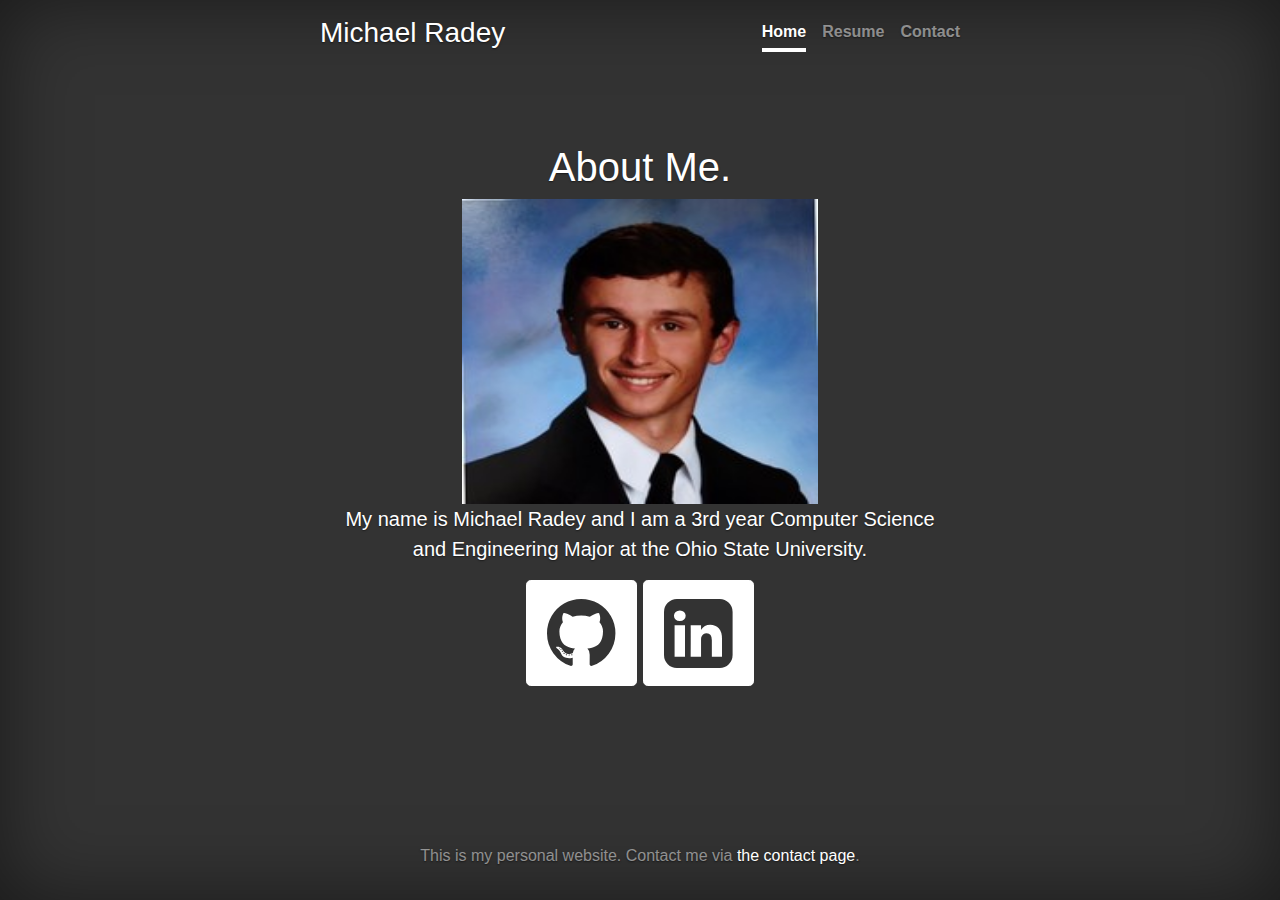
==== index.html @ 1a1728e3 "Added contact form and updated footer" ====
<!doctype html>
<html lang="en">
  <head>
    <meta charset="utf-8">
    <meta name="viewport" content="width=device-width, initial-scale=1, shrink-to-fit=no">
    <meta name="description" content="">
    <meta name="author" content="">

    <title>Michael Radey</title>

    <link rel="stylesheet" href="https://maxcdn.bootstrapcdn.com/bootstrap/4.0.0/css/bootstrap.min.css" integrity="sha384-Gn5384xqQ1aoWXA+058RXPxPg6fy4IWvTNh0E263XmFcJlSAwiGgFAW/dAiS6JXm" crossorigin="anonymous">


    <!-- Custom styles for this template -->
    <link href="cover.css" rel="stylesheet">

    <link rel="stylesheet" href="https://cdnjs.cloudflare.com/ajax/libs/font-awesome/4.7.0/css/font-awesome.min.css">
  </head>

  <body class="text-center">

    <div class="cover-container d-flex w-100 h-100 p-3 mx-auto flex-column">
      <header class="masthead mb-auto">
        <div class="inner">
          <h3 class="masthead-brand">Michael Radey</h3>
          <nav class="nav nav-masthead justify-content-center">
            <a class="nav-link active" href="#">Home</a>
            <a class="nav-link" href="resume.html">Resume</a>
            <a class="nav-link" href="contact.html">Contact</a>
          </nav>
        </div>
      </header>

      <main role="main" class="inner cover">
        <h1 class="cover-heading">About Me.</h1>
        <img src="documents/LinkedInPic.jpg" height="50%" width="60%" alt="my_pic"/>
        <p class="lead">My name is Michael Radey and I am a 3rd year Computer Science and Engineering Major at the Ohio State University.</p>
        <p class="lead">
          <a href="https://github.com/mradey" class="btn btn-lg btn-secondary"> <i class="fa fa-github fa-4x" aria-hidden="true"></i></a>
          <a href="https://www.linkedin.com/in/michael-radey/" class="btn btn-lg btn-secondary"><i class="fa fa-linkedin-square fa-4x" aria-hidden="true"></i></a>
        </p>
      </main>

      <footer class="mastfoot mt-auto">
        <div class="inner">
          <p>This is my personal website.  Contact me via <a href="contact.html">the contact page</a>.</p>
        </div>
      </footer>
    </div>


    <!-- Bootstrap core JavaScript
    ================================================== -->
    <!-- Placed at the end of the document so the pages load faster -->
    <script src="https://code.jquery.com/jquery-3.2.1.slim.min.js" integrity="sha384-KJ3o2DKtIkvYIK3UENzmM7KCkRr/rE9/Qpg6aAZGJwFDMVNA/GpGFF93hXpG5KkN" crossorigin="anonymous"></script>
    <script src="https://cdnjs.cloudflare.com/ajax/libs/popper.js/1.12.9/umd/popper.min.js" integrity="sha384-ApNbgh9B+Y1QKtv3Rn7W3mgPxhU9K/ScQsAP7hUibX39j7fakFPskvXusvfa0b4Q" crossorigin="anonymous"></script>
    <script src="https://maxcdn.bootstrapcdn.com/bootstrap/4.0.0/js/bootstrap.min.js" integrity="sha384-JZR6Spejh4U02d8jOt6vLEHfe/JQGiRRSQQxSfFWpi1MquVdAyjUar5+76PVCmYl" crossorigin="anonymous"></script>
  </body>
</html>
---- cover.css ----
/*
 * Globals
 */

/* Links */
a,
a:focus,
a:hover {
  color: #fff;
}

/* Custom default button */
.btn-secondary,
.btn-secondary:hover,
.btn-secondary:focus {
  color: #333;
  text-shadow: none; /* Prevent inheritance from `body` */
  background-color: #fff;
  border: .05rem solid #fff;
}


/*
 * Base structure
 */

html,
body {
  height: 100%;
  background-color: #333;
}

body {
  display: -ms-flexbox;
  display: flex;
  color: #fff;
  text-shadow: 0 .05rem .1rem rgba(0, 0, 0, .5);
  box-shadow: inset 0 0 5rem rgba(0, 0, 0, .5);
}

.cover-container {
  max-width: 42em;
}


/*
 * Header
 */
.masthead {
  margin-bottom: 2rem;
}

.masthead-brand {
  margin-bottom: 0;
}

.nav-masthead .nav-link {
  padding: .25rem 0;
  font-weight: 700;
  color: rgba(255, 255, 255, .5);
  background-color: transparent;
  border-bottom: .25rem solid transparent;
}

.nav-masthead .nav-link:hover,
.nav-masthead .nav-link:focus {
  border-bottom-color: rgba(255, 255, 255, .25);
}

.nav-masthead .nav-link + .nav-link {
  margin-left: 1rem;
}

.nav-masthead .active {
  color: #fff;
  border-bottom-color: #fff;
}

@media (min-width: 48em) {
  .masthead-brand {
    float: left;
  }
  .nav-masthead {
    float: right;
  }
}


/*
 * Cover
 */
.cover {
  padding: 0 1.5rem;
}
.cover .btn-lg {
  padding: .75rem 1.25rem;
  font-weight: 700;
}


/*
 * Footer
 */
.mastfoot {
  color: rgba(255, 255, 255, .5);
}
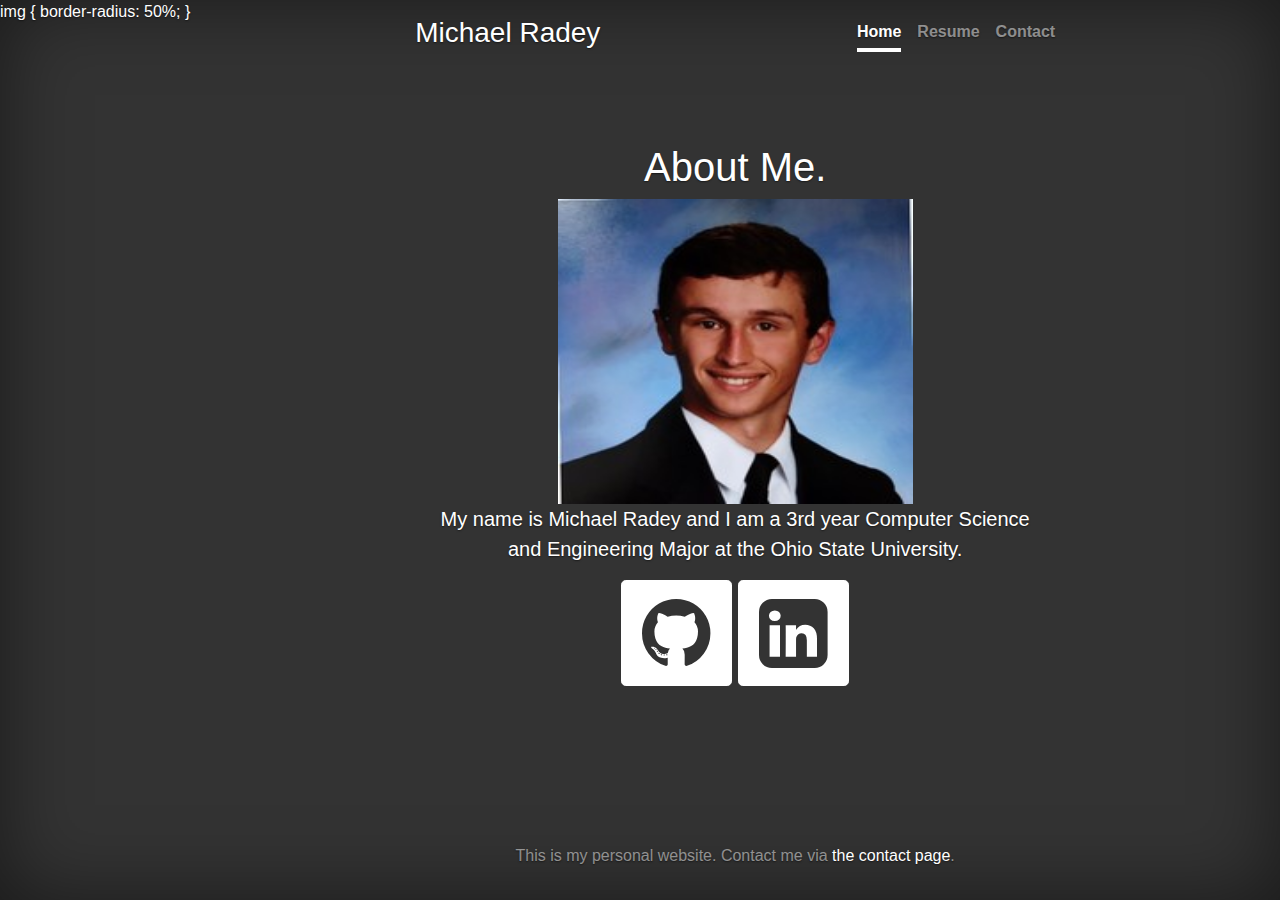
==== commit 2b2fe4ec: "Make image circular" ====
--- a/index.html
+++ b/index.html
@@ -15,6 +15,9 @@
     <link href="cover.css" rel="stylesheet">
 
     <link rel="stylesheet" href="https://cdnjs.cloudflare.com/ajax/libs/font-awesome/4.7.0/css/font-awesome.min.css">
+    img {
+      border-radius: 50%;
+    }
   </head>
 
   <body class="text-center">
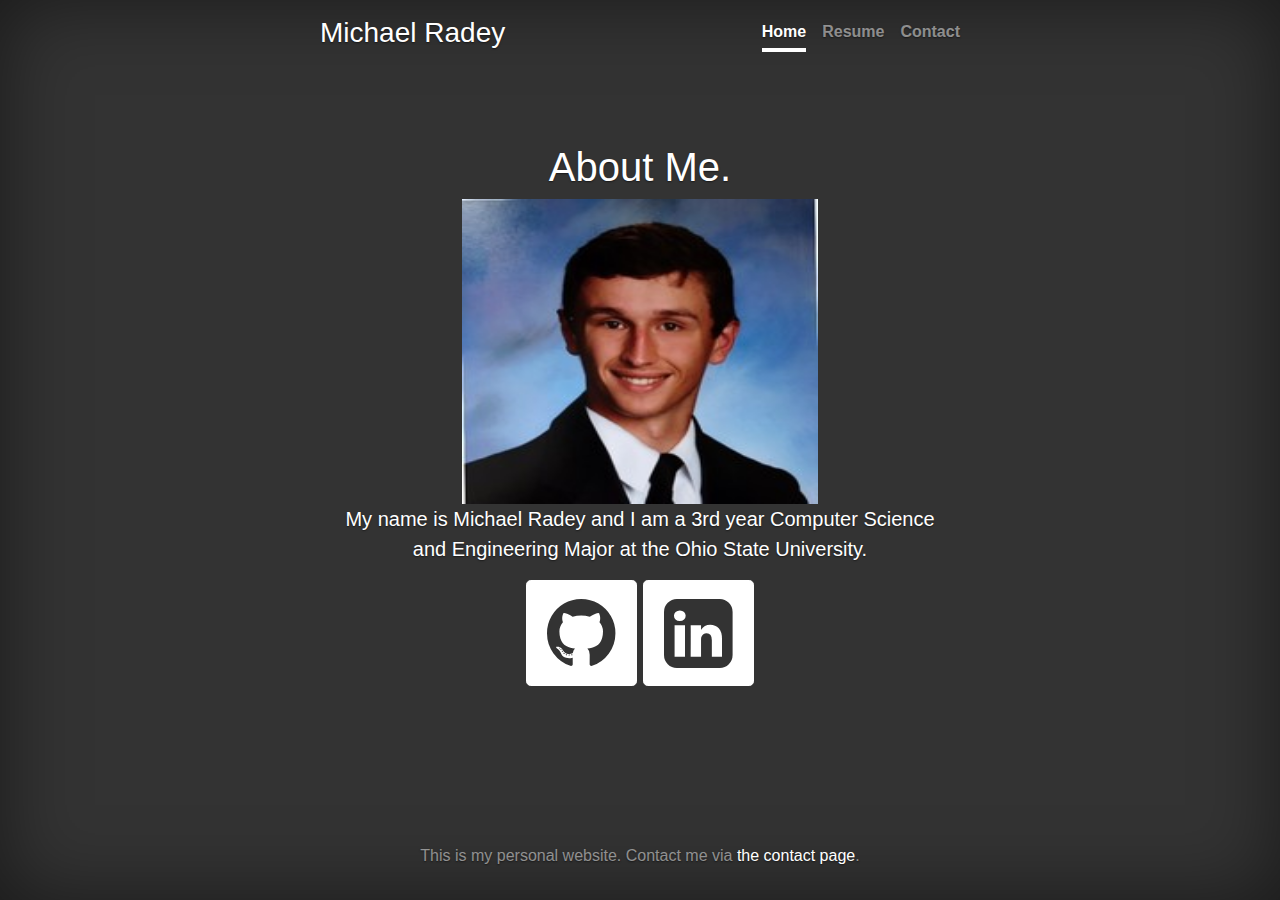
==== commit 795b3d5c: "Change image to be circle" ====
--- a/index.html
+++ b/index.html
@@ -15,9 +15,6 @@
     <link href="cover.css" rel="stylesheet">
 
     <link rel="stylesheet" href="https://cdnjs.cloudflare.com/ajax/libs/font-awesome/4.7.0/css/font-awesome.min.css">
-    img {
-      border-radius: 50%;
-    }
   </head>
 
   <body class="text-center">
@@ -36,7 +33,7 @@
 
       <main role="main" class="inner cover">
         <h1 class="cover-heading">About Me.</h1>
-        <img src="documents/LinkedInPic.jpg" height="50%" width="60%" alt="my_pic"/>
+        <img src="documents/LinkedInPic.jpg" height="50%" width="60%" border-radius: "50%" alt="my_pic"/>
         <p class="lead">My name is Michael Radey and I am a 3rd year Computer Science and Engineering Major at the Ohio State University.</p>
         <p class="lead">
           <a href="https://github.com/mradey" class="btn btn-lg btn-secondary"> <i class="fa fa-github fa-4x" aria-hidden="true"></i></a>
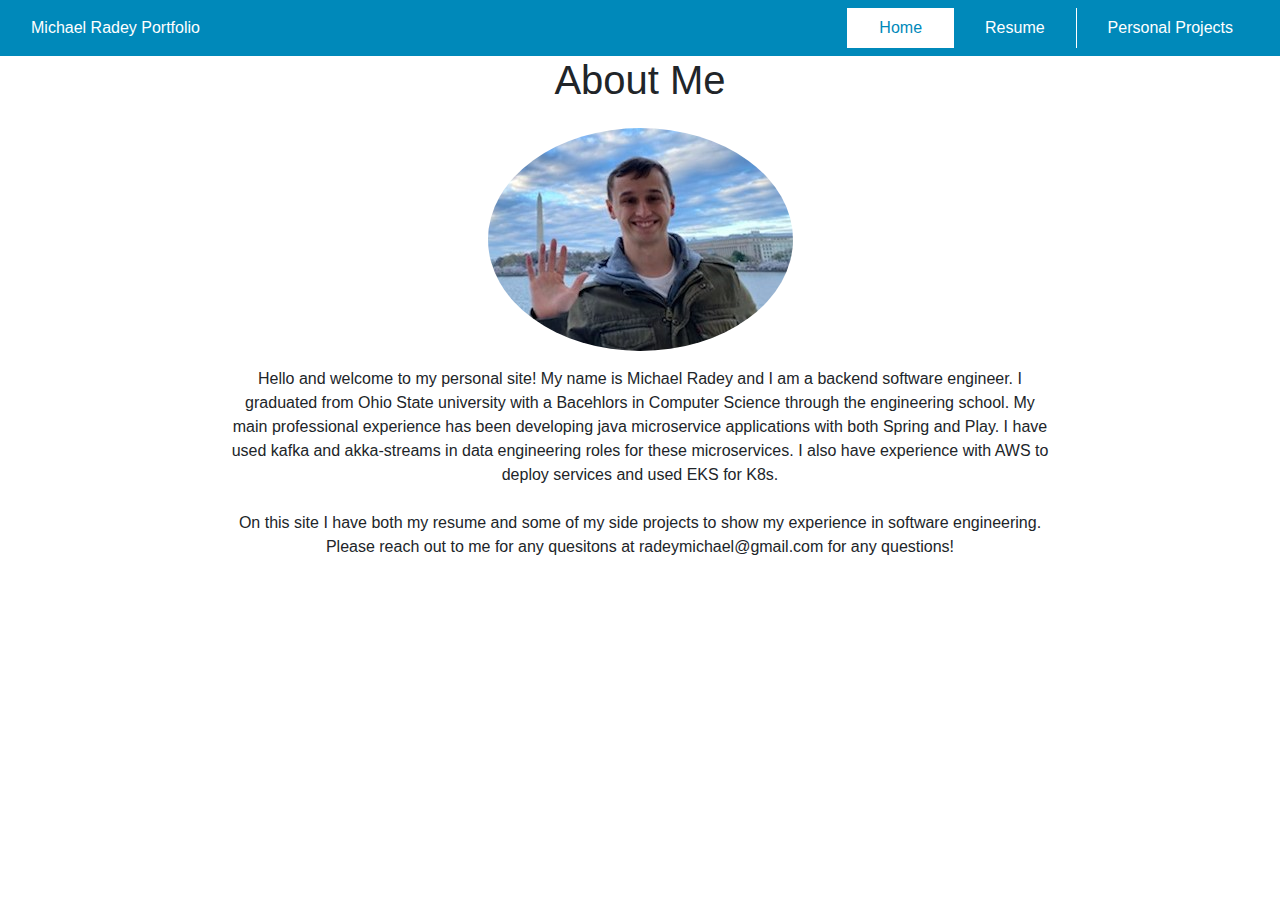
==== commit 75210455: "completely redid my site :O" ====
--- a/index.html
+++ b/index.html
@@ -1,59 +1,87 @@
 <!doctype html>
 <html lang="en">
-  <head>
-    <meta charset="utf-8">
-    <meta name="viewport" content="width=device-width, initial-scale=1, shrink-to-fit=no">
-    <meta name="description" content="">
-    <meta name="author" content="">
 
-    <title>Michael Radey</title>
+<head>
+  <!-- Required meta tags -->
+  <meta charset="utf-8">
+  <meta name="viewport" content="width=device-width, initial-scale=1, shrink-to-fit=no">
 
-    <link rel="stylesheet" href="https://maxcdn.bootstrapcdn.com/bootstrap/4.0.0/css/bootstrap.min.css" integrity="sha384-Gn5384xqQ1aoWXA+058RXPxPg6fy4IWvTNh0E263XmFcJlSAwiGgFAW/dAiS6JXm" crossorigin="anonymous">
+  <!-- Bootstrap CSS -->
+  <link rel="stylesheet" href="https://cdn.jsdelivr.net/npm/bootstrap@4.0.0/dist/css/bootstrap.min.css"
+    integrity="sha384-Gn5384xqQ1aoWXA+058RXPxPg6fy4IWvTNh0E263XmFcJlSAwiGgFAW/dAiS6JXm" crossorigin="anonymous">
+  <link rel="stylesheet" href="./cover.css">
 
+  <title>Michael Radey Portfolio</title>
+</head>
 
-    <!-- Custom styles for this template -->
-    <link href="cover.css" rel="stylesheet">
+<body>
+  <div class="container-fluid big">
 
-    <link rel="stylesheet" href="https://cdnjs.cloudflare.com/ajax/libs/font-awesome/4.7.0/css/font-awesome.min.css">
-  </head>
-
-  <body class="text-center">
-
-    <div class="cover-container d-flex w-100 h-100 p-3 mx-auto flex-column">
-      <header class="masthead mb-auto">
-        <div class="inner">
-          <h3 class="masthead-brand">Michael Radey</h3>
-          <nav class="nav nav-masthead justify-content-center">
-            <a class="nav-link active" href="#">Home</a>
-            <a class="nav-link" href="resume.html">Resume</a>
-            <a class="nav-link" href="contact.html">Contact</a>
-          </nav>
-        </div>
-      </header>
-
-      <main role="main" class="inner cover">
-        <h1 class="cover-heading">About Me.</h1>
-        <img src="documents/LinkedInPic.jpg" height="50%" width="60%" border-radius: "50%" alt="my_pic"/>
-        <p class="lead">My name is Michael Radey and I am a 3rd year Computer Science and Engineering Major at the Ohio State University.</p>
-        <p class="lead">
-          <a href="https://github.com/mradey" class="btn btn-lg btn-secondary"> <i class="fa fa-github fa-4x" aria-hidden="true"></i></a>
-          <a href="https://www.linkedin.com/in/michael-radey/" class="btn btn-lg btn-secondary"><i class="fa fa-linkedin-square fa-4x" aria-hidden="true"></i></a>
-        </p>
-      </main>
-
-      <footer class="mastfoot mt-auto">
-        <div class="inner">
-          <p>This is my personal website.  Contact me via <a href="contact.html">the contact page</a>.</p>
-        </div>
-      </footer>
+    <!-- Nav Bar -->
+    <div class="row navbar ">
+      <div class="col">
+        Michael Radey Portfolio
+      </div>
+      <div class="col-md-auto nav-item active">
+        <a class="nav-link" href="#">Home</a>
+      </div>
+      <div class="col-md-auto nav-item">
+        <a class="nav-link" href="assets/size-guide.pdf">Resume</a>
+      </div>
+      <div class="col-md-auto nav-item">
+        <a class="nav-link" href="projects.html">Personal Projects</a>
+      </div>
     </div>
 
+    <!-- Title -->
+    <div class="row">
+      <div class="col">
+        <div class="d-flex justify-content-center">
+          <h1>About Me</h1>
+        </div>
+      </div>
+    </div>
 
-    <!-- Bootstrap core JavaScript
-    ================================================== -->
-    <!-- Placed at the end of the document so the pages load faster -->
-    <script src="https://code.jquery.com/jquery-3.2.1.slim.min.js" integrity="sha384-KJ3o2DKtIkvYIK3UENzmM7KCkRr/rE9/Qpg6aAZGJwFDMVNA/GpGFF93hXpG5KkN" crossorigin="anonymous"></script>
-    <script src="https://cdnjs.cloudflare.com/ajax/libs/popper.js/1.12.9/umd/popper.min.js" integrity="sha384-ApNbgh9B+Y1QKtv3Rn7W3mgPxhU9K/ScQsAP7hUibX39j7fakFPskvXusvfa0b4Q" crossorigin="anonymous"></script>
-    <script src="https://maxcdn.bootstrapcdn.com/bootstrap/4.0.0/js/bootstrap.min.js" integrity="sha384-JZR6Spejh4U02d8jOt6vLEHfe/JQGiRRSQQxSfFWpi1MquVdAyjUar5+76PVCmYl" crossorigin="anonymous"></script>
-  </body>
-</html>
+    <!-- Picture -->
+    <div class="row">
+      <div class="col">
+        <div class="d-flex justify-content-center">
+          <img class="profile-pic" src="./assets/profile_pic.jpg" alt="Me waving">
+        </div>
+      </div>
+    </div>
+
+    <!-- Description -->
+    <div class="row">
+      <div class="col-md-8 offset-md-2">
+        <div class="about-me">
+          Hello and welcome to my personal site! My name is Michael Radey and I am a backend software engineer.
+          I graduated from Ohio State university with a Bacehlors in Computer Science through the engineering school.
+          My main professional experience has been developing java microservice applications with both Spring and Play. 
+          I have used kafka and akka-streams in data engineering roles for these microservices.  
+          I also have experience with AWS to deploy services and used EKS for K8s.  
+          
+          <br /> <br />
+
+          On this site I have both my resume and some of my side projects to show my experience in software engineering.  
+          Please reach out to me for any quesitons at radeymichael@gmail.com for any questions!
+        </div>
+      </div>
+    </div>
+
+  </div>
+
+  <!-- Optional JavaScript -->
+  <!-- jQuery first, then Popper.js, then Bootstrap JS -->
+  <script src="https://code.jquery.com/jquery-3.2.1.slim.min.js"
+    integrity="sha384-KJ3o2DKtIkvYIK3UENzmM7KCkRr/rE9/Qpg6aAZGJwFDMVNA/GpGFF93hXpG5KkN"
+    crossorigin="anonymous"></script>
+  <script src="https://cdn.jsdelivr.net/npm/popper.js@1.12.9/dist/umd/popper.min.js"
+    integrity="sha384-ApNbgh9B+Y1QKtv3Rn7W3mgPxhU9K/ScQsAP7hUibX39j7fakFPskvXusvfa0b4Q"
+    crossorigin="anonymous"></script>
+  <script src="https://cdn.jsdelivr.net/npm/bootstrap@4.0.0/dist/js/bootstrap.min.js"
+    integrity="sha384-JZR6Spejh4U02d8jOt6vLEHfe/JQGiRRSQQxSfFWpi1MquVdAyjUar5+76PVCmYl"
+    crossorigin="anonymous"></script>
+</body>
+
+</html>--- a/cover.css
+++ b/cover.css
@@ -1,106 +1,41 @@
-/*
- * Globals
- */
-
-/* Links */
-a,
-a:focus,
-a:hover {
-  color: #fff;
+.big {
+  background-color: white;
+  min-height: 100vh;
 }
 
-/* Custom default button */
-.btn-secondary,
-.btn-secondary:hover,
-.btn-secondary:focus {
-  color: #333;
-  text-shadow: none; /* Prevent inheritance from `body` */
-  background-color: #fff;
-  border: .05rem solid #fff;
+.navbar {
+  background-color: #0089BA;
+  min-height: 10%;
+  color: white;
 }
 
 
-/*
- * Base structure
- */
 
-html,
-body {
+.nav-item {
+  border-left: 1px solid white;
   height: 100%;
-  background-color: #333;
 }
 
-body {
-  display: -ms-flexbox;
-  display: flex;
-  color: #fff;
-  text-shadow: 0 .05rem .1rem rgba(0, 0, 0, .5);
-  box-shadow: inset 0 0 5rem rgba(0, 0, 0, .5);
+.nav-item:hover {
+  background-color: white;
+  color: #0089BA;
 }
 
-.cover-container {
-  max-width: 42em;
+a.nav-link {
+  color: inherit;
 }
 
-
-/*
- * Header
- */
-.masthead {
-  margin-bottom: 2rem;
+.nav-item.active {
+  background-color: white;
+  color: #0089BA;
 }
 
-.masthead-brand {
-  margin-bottom: 0;
+img.profile-pic {
+  border-radius: 50%;
+  margin-top: 1em;
 }
 
-.nav-masthead .nav-link {
-  padding: .25rem 0;
-  font-weight: 700;
-  color: rgba(255, 255, 255, .5);
-  background-color: transparent;
-  border-bottom: .25rem solid transparent;
-}
-
-.nav-masthead .nav-link:hover,
-.nav-masthead .nav-link:focus {
-  border-bottom-color: rgba(255, 255, 255, .25);
-}
-
-.nav-masthead .nav-link + .nav-link {
-  margin-left: 1rem;
-}
-
-.nav-masthead .active {
-  color: #fff;
-  border-bottom-color: #fff;
-}
-
-@media (min-width: 48em) {
-  .masthead-brand {
-    float: left;
-  }
-  .nav-masthead {
-    float: right;
-  }
-}
-
-
-/*
- * Cover
- */
-.cover {
-  padding: 0 1.5rem;
-}
-.cover .btn-lg {
-  padding: .75rem 1.25rem;
-  font-weight: 700;
-}
-
-
-/*
- * Footer
- */
-.mastfoot {
-  color: rgba(255, 255, 255, .5);
-}
+.about-me {
+  text-align: center;
+  margin-top: 1em;
+}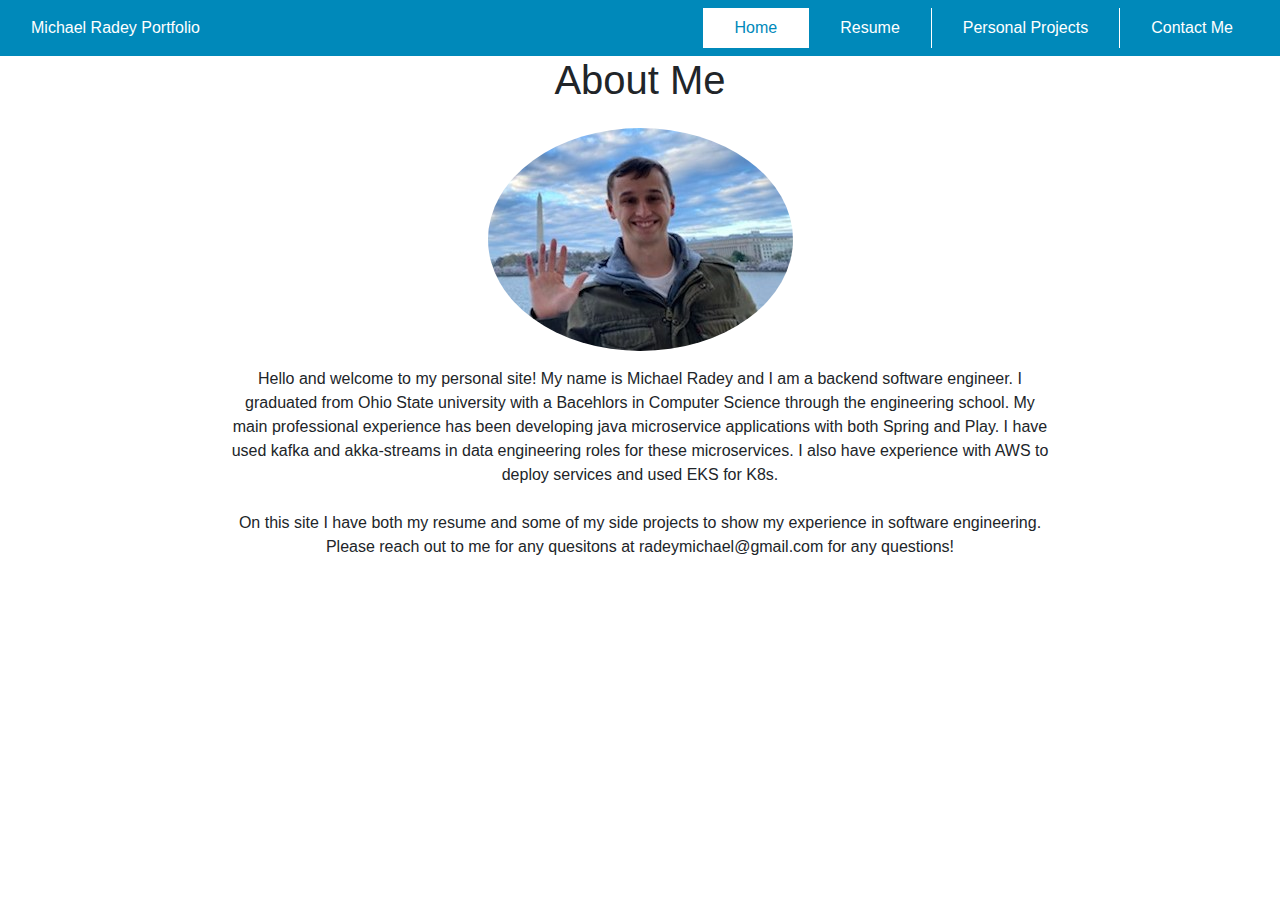
==== commit 4f26f84c: "added contact page and fixed nav bar highlighting" ====
--- a/index.html
+++ b/index.html
@@ -30,6 +30,9 @@
       </div>
       <div class="col-md-auto nav-item">
         <a class="nav-link" href="projects.html">Personal Projects</a>
+      </div>
+      <div class="col-md-auto nav-item">
+        <a class="nav-link" href="contact.html">Contact Me</a>
       </div>
     </div>
 
--- a/cover.css
+++ b/cover.css
@@ -38,4 +38,36 @@
 .about-me {
   text-align: center;
   margin-top: 1em;
+}
+
+
+input[type=text], select, textarea {
+  width: 100%;
+  padding: 12px 20px;
+  margin: 8px 0;
+  display: inline-block;
+  border: 1px solid #ccc;
+  border-radius: 4px;
+  box-sizing: border-box;
+}
+
+input[type=submit] {
+  width: 100%;
+  background-color: #4CAF50;
+  color: white;
+  padding: 14px 20px;
+  margin: 8px 0;
+  border: none;
+  border-radius: 4px;
+  cursor: pointer;
+}
+
+input[type=submit]:hover {
+  background-color: #45a049;
+}
+
+div.email-form {
+  border-radius: 5px;
+  background-color: #f2f2f2;
+  padding: 20px;
 }